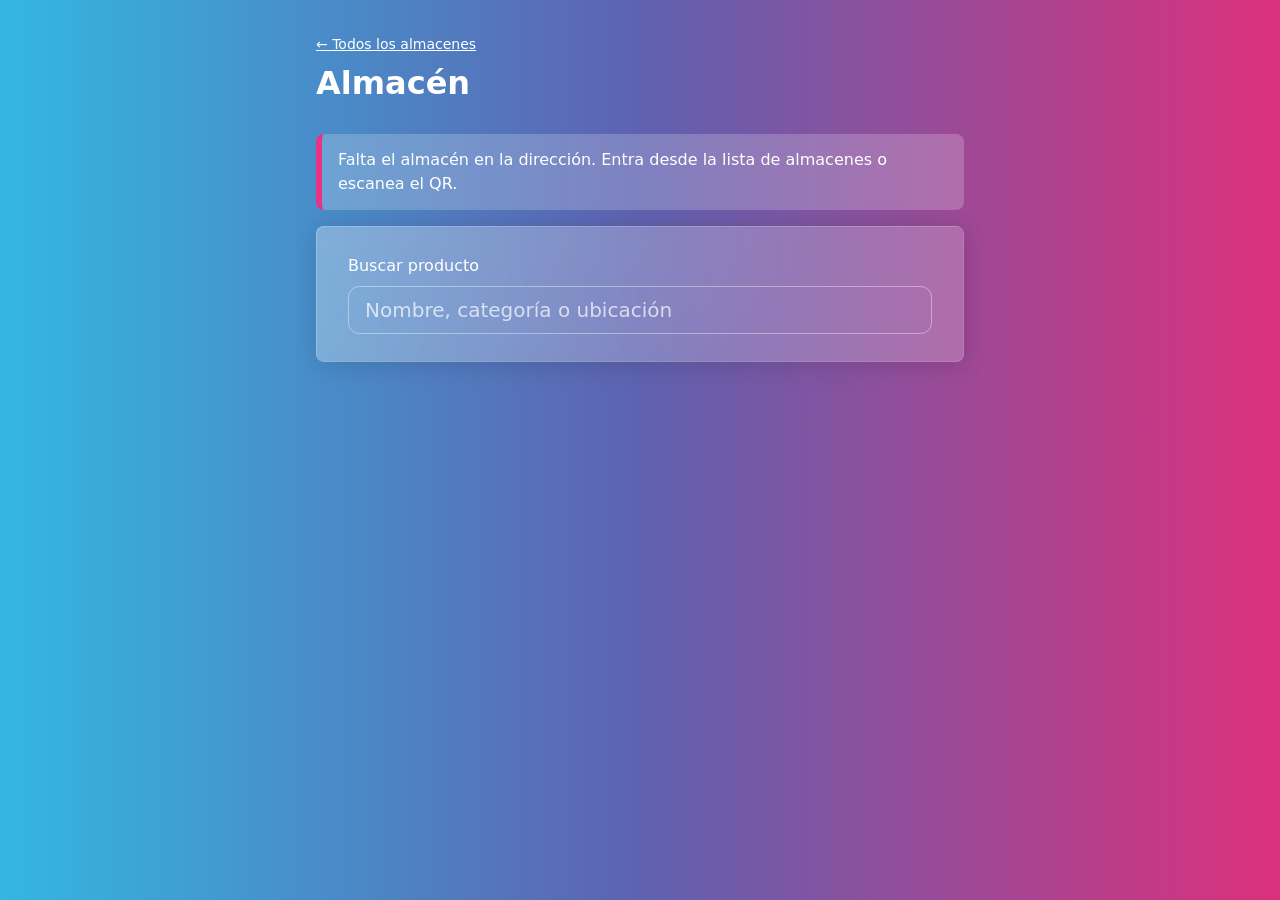
==== AppInventarioHospitalDeSimulacionClinicaCEU/src/main/resources/static/almacen.html @ e06f8204 "Controllers para la interfaz" ====
<!DOCTYPE html>
<html lang="es">
<head>
    <meta charset="UTF-8">
    <meta name="viewport" content="width=device-width, initial-scale=1, viewport-fit=cover">
    <title>Almacén · Inventario</title>
    <link rel="stylesheet" href="css/bootstrap.min.css?v=2">
    <link rel="stylesheet" href="css/estilos.css?v=2">
</head>
<body>
<main class="container py-3" style="max-width: 42rem;">
    <header class="mb-3">
        <a href="index.html" class="small">← Todos los almacenes</a>
        <h1 id="titulo" class="h2 fw-bold mt-1">Almacén</h1>
    </header>

    <div id="mensaje" class="mensaje mensaje-rosa" hidden></div>

    <div class="card controles-fijos mb-3">
        <div class="card-body">
            <label for="buscador" class="form-label">Buscar producto</label>
            <input id="buscador" type="search" class="form-control form-control-lg" placeholder="Nombre, categoría o ubicación" autocomplete="off">
        </div>
    </div>

    <div id="productos"></div>
</main>

<div id="aviso" class="aviso-flotante alert alert-dark position-fixed bottom-0 start-50 translate-middle-x mb-3 py-2 px-4" role="status" hidden></div>

<script src="js/api.js"></script>
<script>
    const params = new URLSearchParams(location.search);
    const almacenId = Number(params.get('id'));

    const elTitulo = document.getElementById('titulo');
    const elMensaje = document.getElementById('mensaje');
    const elBuscador = document.getElementById('buscador');
    const elLista = document.getElementById('productos');
    const elAviso = document.getElementById('aviso');

    let existencias = []; //lista completa de productos del almacen
    let temporizadorAviso; //ocultar el flotante tras 2 segs

    //rosa == false
    //morado == true
    function mostrarMensaje(texto, esError) {
        elMensaje.textContent = texto;
        elMensaje.className = 'mensaje ' + (esError ? 'mensaje-morado' : 'mensaje-rosa');
        elMensaje.hidden = !texto;
    }

    //muestra el aviso de 2 segs
    function avisar(texto) {
        elAviso.textContent = texto;
        elAviso.hidden = false;
        clearTimeout(temporizadorAviso); // evita que un anuncio anterior lo oculte si pisas dos veces seguidas
        temporizadorAviso = setTimeout(() => { elAviso.hidden = true; }, 2000);
    }

    async function cargarTitulo() {
        const almacenes = await getAlmacenes();
        const a = almacenes.find(x => x.id === almacenId);
        if (a) { elTitulo.textContent = a.nombre; document.title = a.nombre + ' · Inventario'; }
    }

    //crea elemento HTML en una línea (así un nombre de producto con símbolos raros no se interpreta como código)
    function crear(etiqueta, clases, texto) {
        const el = document.createElement(etiqueta);
        if (clases) el.className = clases;
        if (texto !== undefined) el.textContent = texto;
        return el;
    }

    //Función principal
        // Se llama cada vez que cambian los datos o el buscador
    function pintar() {
        //Filtra existencias según lo escrito
        const texto = elBuscador.value.trim().toLowerCase();
        const visibles = existencias.filter(e =>
            [e.producto, e.categoria, e.ubicacion].some(c => (c || '').toLowerCase().includes(texto)));

        //vacía la lista replaceChildren y la vuleve a construir
        elLista.replaceChildren();
        if (visibles.length === 0) {
            elLista.append(crear('p', 'text-center py-4',
                texto ? 'Ningún producto coincide con la búsqueda.' : 'Este almacén aún no tiene productos.')); //si no coincide
            return;
        }

        /*Para cada producto se crea:
        * 1. nombre
        * 2. bajo: bajo mínimo si cantidad < mínimo
        * 3. línea con categoría, ubicación y mínimo (.filter(Boolean) descarta los campos vacíos)
        * 4. barra de nivel: ancho= cantidad/(mínimox2) --> limitado por 100%
        * 5. fila de - num + --> si la cantidad es 0 - se desactiva ; los dos llaman a mover() con SALIDA o ENTRADA
        * */
        for (const e of visibles) {
            const bajo = e.cantidad < e.minimo;
            const tarjeta = crear('div', 'card mb-3');
            const cuerpo = crear('div', 'card-body');

            const titulo = crear('h2', 'h5 mb-1', e.producto);
            if (bajo) titulo.append(crear('span', 'badge text-bg-danger ms-2', 'Bajo mínimo'));

            const detalle = crear('p', 'small text-body-secondary mb-3',
                [e.categoria, e.ubicacion, 'Mínimo ' + e.minimo].filter(Boolean).join(', '));

            // Barra de nivel: la marca central equivale al mínimo; llena al doble del mínimo.
            const nivel = crear('div', 'nivel mb-3');
            nivel.setAttribute('aria-hidden', 'true');
            const progreso = crear('div', 'progress');
            progreso.style.height = '8px';
            const barra = crear('div', 'progress-bar ' + (bajo ? 'bg-danger' : 'bg-success'));
            barra.style.width = Math.min(100, (e.cantidad / Math.max(e.minimo * 2, 1)) * 100) + '%';
            progreso.append(barra);
            nivel.append(progreso);

            const fila = crear('div', 'd-flex align-items-center justify-content-between gap-3');

            const menos = crear('button', 'btn btn-outline-primary rounded-circle btn-cantidad', '−');
            menos.type = 'button';
            menos.setAttribute('aria-label', 'Restar una unidad de ' + e.producto);
            menos.disabled = e.cantidad <= 0;
            menos.addEventListener('click', () => mover(e, 'SALIDA'));

            const numero = crear('output', 'fs-1 fw-bold flex-fill text-center' + (bajo ? ' text-danger' : ''), e.cantidad);

            const mas = crear('button', 'btn btn-primary rounded-circle btn-cantidad', '+');
            mas.type = 'button';
            mas.setAttribute('aria-label', 'Sumar una unidad de ' + e.producto);
            mas.addEventListener('click', () => mover(e, 'ENTRADA'));

            fila.append(menos, numero, mas);
            cuerpo.append(titulo, detalle, nivel, fila);
            tarjeta.append(cuerpo);
            elLista.append(tarjeta);
        }
    }

    async function recargarExistencias() {
        existencias = await getExistencias(almacenId);
        pintar();
    }

    //lo que pasa al pisar -/+
    async function mover(existencia, tipo) {
        mostrarMensaje('', false);
        try {
            await postMovimiento({
                almacenId: almacenId,
                productoId: existencia.productoId,
                cantidad: 1,
                tipo: tipo,
                usuarioId: null, // TODO: acordar con Sarah si el movimiento puede guardarse sin usuario
            });
            await recargarExistencias();
            avisar(tipo === 'SALIDA' ? 'Salida registrada' : 'Entrada registrada');
        } catch (err) {
            mostrarMensaje('No se pudo registrar el movimiento. ' + err.message, true);
        }
    }

    //comprueba que hay ID
        //Si lo hay carga el título y existencias a la vez con Promise.all
    async function iniciar() {
        if (!almacenId) {
            mostrarMensaje('Falta el almacén en la dirección. Entra desde la lista de almacenes o escanea el QR.', false);
            return;
        }
        try {
            await Promise.all([cargarTitulo(), recargarExistencias()]);
        } catch (err) {
            mostrarMensaje('No se pudo cargar el almacén. ' + err.message, true);
        }
    }

    elBuscador.addEventListener('input', pintar); //conecta el buscador
    iniciar();
</script>
</body>
</html>
---- AppInventarioHospitalDeSimulacionClinicaCEU/src/main/resources/static/css/estilos.css ----
/* Solo lo que Bootstrap/Quartz no trae. El resto del aspecto viene de bootstrap.min.css */

/* Buscador y selector fijos arriba al hacer scroll */
.controles-fijos { position: sticky; top: 0.5rem; z-index: 10; }

/* Botones + y − redondos y grandes (fáciles de pulsar con prisa) */
.btn-cantidad { width: 64px; height: 64px; padding: 0; font-size: 2rem; line-height: 1; flex: none; }

/* Barra de nivel con una marca en el mínimo (centro de la barra) */
.nivel { position: relative; }
.nivel::after {
    content: "";
    position: absolute;
    left: 50%; top: -4px;
    width: 2px; height: 16px;
    background: currentColor;
    opacity: 0.6;
}

/* Aviso que aparece abajo al registrar un movimiento */
.aviso-flotante { z-index: 20; }

/* Quartz usa naranja para "danger". Lo cambiamos por el rosa del tema. */
:root, [data-bs-theme=light] {
    --bs-danger: #e83283;
    --bs-danger-rgb: 232, 50, 131;
    --bs-danger-text-emphasis: #5d1434;
    --bs-danger-bg-subtle: #fad6e6;
    --bs-danger-border-subtle: #f6adcd;
}

/* Mensajes propios: rosa (aviso) y morado (error). No dependen de las reglas de .alert del tema. */
.mensaje {
    margin-bottom: 1rem;
    padding: 0.85rem 1rem;
    border-radius: 0.5rem;
    border-left: 6px solid var(--color-mensaje);
    background: rgba(255, 255, 255, 0.2);
    color: #fff;
}
.mensaje[hidden] { display: none; }
.mensaje-rosa { --color-mensaje: #e83283; }
.mensaje-morado { --color-mensaje: #6f2dbd; }
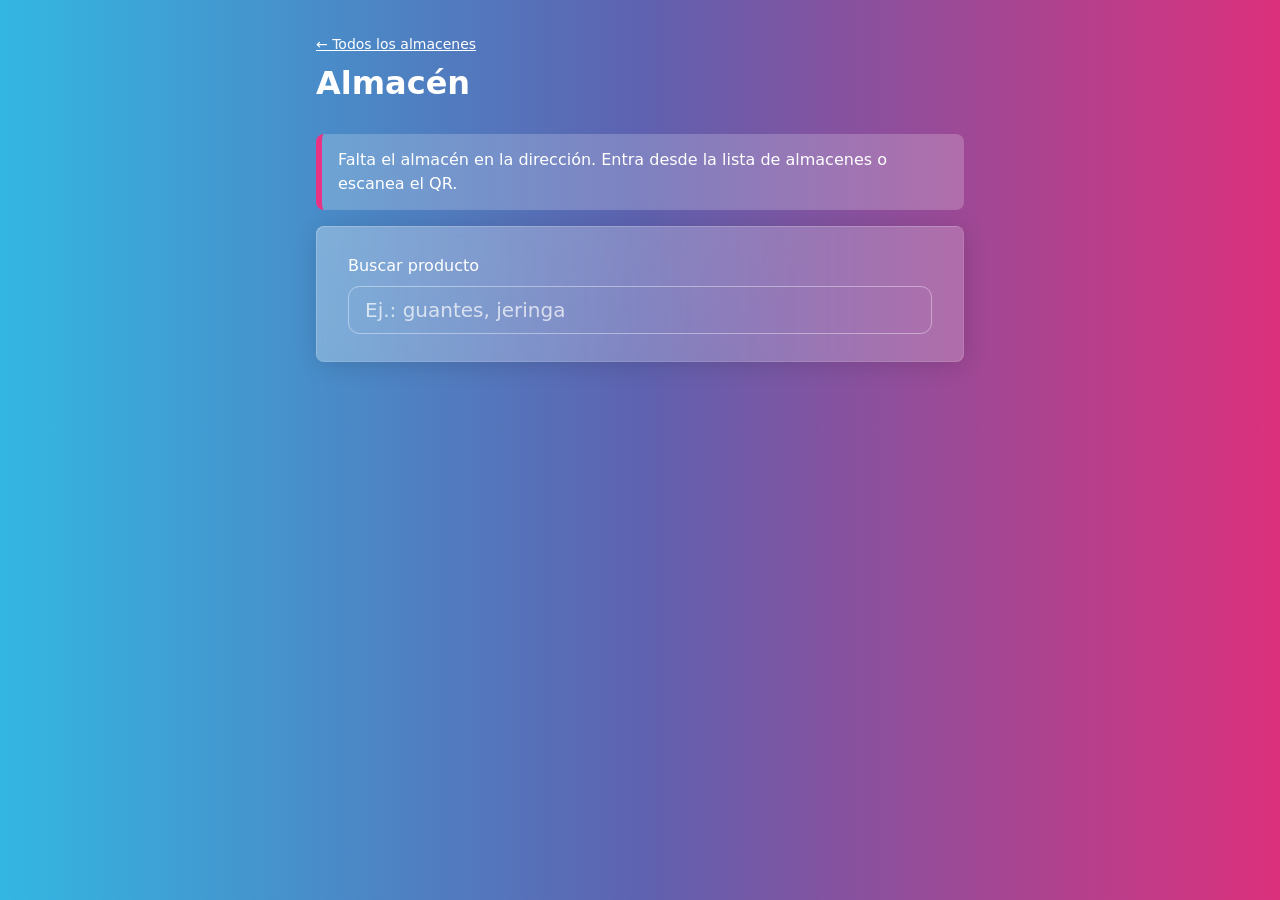
==== commit f42ab1c4: "Botón de return desde pantalla de impresión" ====
--- a/AppInventarioHospitalDeSimulacionClinicaCEU/src/main/resources/static/almacen.html
+++ b/AppInventarioHospitalDeSimulacionClinicaCEU/src/main/resources/static/almacen.html
@@ -14,18 +14,20 @@
         <h1 id="titulo" class="h2 fw-bold mt-1">Almacén</h1>
     </header>
 
+    <!-- Aquí se muestran los avisos y errores (oculto por defecto) -->
     <div id="mensaje" class="mensaje mensaje-rosa" hidden></div>
 
     <div class="card controles-fijos mb-3">
         <div class="card-body">
             <label for="buscador" class="form-label">Buscar producto</label>
-            <input id="buscador" type="search" class="form-control form-control-lg" placeholder="Nombre, categoría o ubicación" autocomplete="off">
+            <input id="buscador" type="search" class="form-control form-control-lg" placeholder="Ej.: guantes, jeringa" autocomplete="off">
         </div>
     </div>
 
     <div id="productos"></div>
 </main>
 
+<!-- Mensaje flotante de abajo (oculto por defecto) -->
 <div id="aviso" class="aviso-flotante alert alert-dark position-fixed bottom-0 start-50 translate-middle-x mb-3 py-2 px-4" role="status" hidden></div>
 
 <script src="js/api.js"></script>
@@ -61,7 +63,12 @@
     async function cargarTitulo() {
         const almacenes = await getAlmacenes();
         const a = almacenes.find(x => x.id === almacenId);
-        if (a) { elTitulo.textContent = a.nombre; document.title = a.nombre + ' · Inventario'; }
+        if (a) {
+            elTitulo.textContent = a.nombre;
+            document.title = a.nombre + ' · Inventario';
+            // Se recuerda para que la lista de almacenes ofrezca "Volver a ..."
+            try { localStorage.setItem('ultimoAlmacen', JSON.stringify({ id: a.id, nombre: a.nombre })); } catch (e) { /* sin persistencia */ }
+        }
     }
 
     //crea elemento HTML en una línea (así un nombre de producto con símbolos raros no se interpreta como código)
@@ -73,14 +80,14 @@
     }
 
     //Función principal
-        // Se llama cada vez que cambian los datos o el buscador
+    // Se llama cada vez que cambian los datos o el buscador
     function pintar() {
         //Filtra existencias según lo escrito
         const texto = elBuscador.value.trim().toLowerCase();
         const visibles = existencias.filter(e =>
             [e.producto, e.categoria, e.ubicacion].some(c => (c || '').toLowerCase().includes(texto)));
 
-        //vacía la lista replaceChildren y la vuleve a construir
+        //vacía la lista replaceChildren y la vuelve a construir
         elLista.replaceChildren();
         if (visibles.length === 0) {
             elLista.append(crear('p', 'text-center py-4',
@@ -90,13 +97,15 @@
 
         /*Para cada producto se crea:
         * 1. nombre
-        * 2. bajo: bajo mínimo si cantidad < mínimo
+        * 2. bajo: viene calculado del servidor (e.bajoMinimo = cantidad < stockMinimo)
         * 3. línea con categoría, ubicación y mínimo (.filter(Boolean) descarta los campos vacíos)
         * 4. barra de nivel: ancho= cantidad/(mínimox2) --> limitado por 100%
+        *    solo si hay mínimo definido (stockMinimo > 0); si es 0 no tiene sentido
         * 5. fila de - num + --> si la cantidad es 0 - se desactiva ; los dos llaman a mover() con SALIDA o ENTRADA
         * */
         for (const e of visibles) {
-            const bajo = e.cantidad < e.minimo;
+            const bajo = e.bajoMinimo;
+            const hayMinimo = e.stockMinimo > 0;
             const tarjeta = crear('div', 'card mb-3');
             const cuerpo = crear('div', 'card-body');
 
@@ -104,7 +113,7 @@
             if (bajo) titulo.append(crear('span', 'badge text-bg-danger ms-2', 'Bajo mínimo'));
 
             const detalle = crear('p', 'small text-body-secondary mb-3',
-                [e.categoria, e.ubicacion, 'Mínimo ' + e.minimo].filter(Boolean).join(', '));
+                [e.categoria, e.ubicacion, hayMinimo ? 'Mínimo ' + e.stockMinimo : null].filter(Boolean).join(', '));
 
             // Barra de nivel: la marca central equivale al mínimo; llena al doble del mínimo.
             const nivel = crear('div', 'nivel mb-3');
@@ -112,7 +121,7 @@
             const progreso = crear('div', 'progress');
             progreso.style.height = '8px';
             const barra = crear('div', 'progress-bar ' + (bajo ? 'bg-danger' : 'bg-success'));
-            barra.style.width = Math.min(100, (e.cantidad / Math.max(e.minimo * 2, 1)) * 100) + '%';
+            barra.style.width = Math.min(100, (e.cantidad / Math.max(e.stockMinimo * 2, 1)) * 100) + '%';
             progreso.append(barra);
             nivel.append(progreso);
 
@@ -132,14 +141,18 @@
             mas.addEventListener('click', () => mover(e, 'ENTRADA'));
 
             fila.append(menos, numero, mas);
-            cuerpo.append(titulo, detalle, nivel, fila);
+            cuerpo.append(titulo, detalle);
+            if (hayMinimo) cuerpo.append(nivel); // sin mínimo definido, la barra no se muestra
+            cuerpo.append(fila);
             tarjeta.append(cuerpo);
             elLista.append(tarjeta);
         }
     }
 
     async function recargarExistencias() {
-        existencias = await getExistencias(almacenId);
+        const lista = await getExistencias(almacenId);
+        // orden alfabético por nombre (el servidor no garantiza ningún orden)
+        existencias = [...lista].sort((a, b) => a.producto.localeCompare(b.producto, 'es'));
         pintar();
     }
 
@@ -147,12 +160,12 @@
     async function mover(existencia, tipo) {
         mostrarMensaje('', false);
         try {
+            // El usuario lo añade api.js (USUARIO_POR_DEFECTO), porque ya no hay selector
             await postMovimiento({
                 almacenId: almacenId,
                 productoId: existencia.productoId,
                 cantidad: 1,
                 tipo: tipo,
-                usuarioId: null, // TODO: acordar con Sarah si el movimiento puede guardarse sin usuario
             });
             await recargarExistencias();
             avisar(tipo === 'SALIDA' ? 'Salida registrada' : 'Entrada registrada');
@@ -162,7 +175,7 @@
     }
 
     //comprueba que hay ID
-        //Si lo hay carga el título y existencias a la vez con Promise.all
+    //Si lo hay carga el título y existencias a la vez con Promise.all
     async function iniciar() {
         if (!almacenId) {
             mostrarMensaje('Falta el almacén en la dirección. Entra desde la lista de almacenes o escanea el QR.', false);
@@ -179,4 +192,4 @@
     iniciar();
 </script>
 </body>
-</html>
+</html>
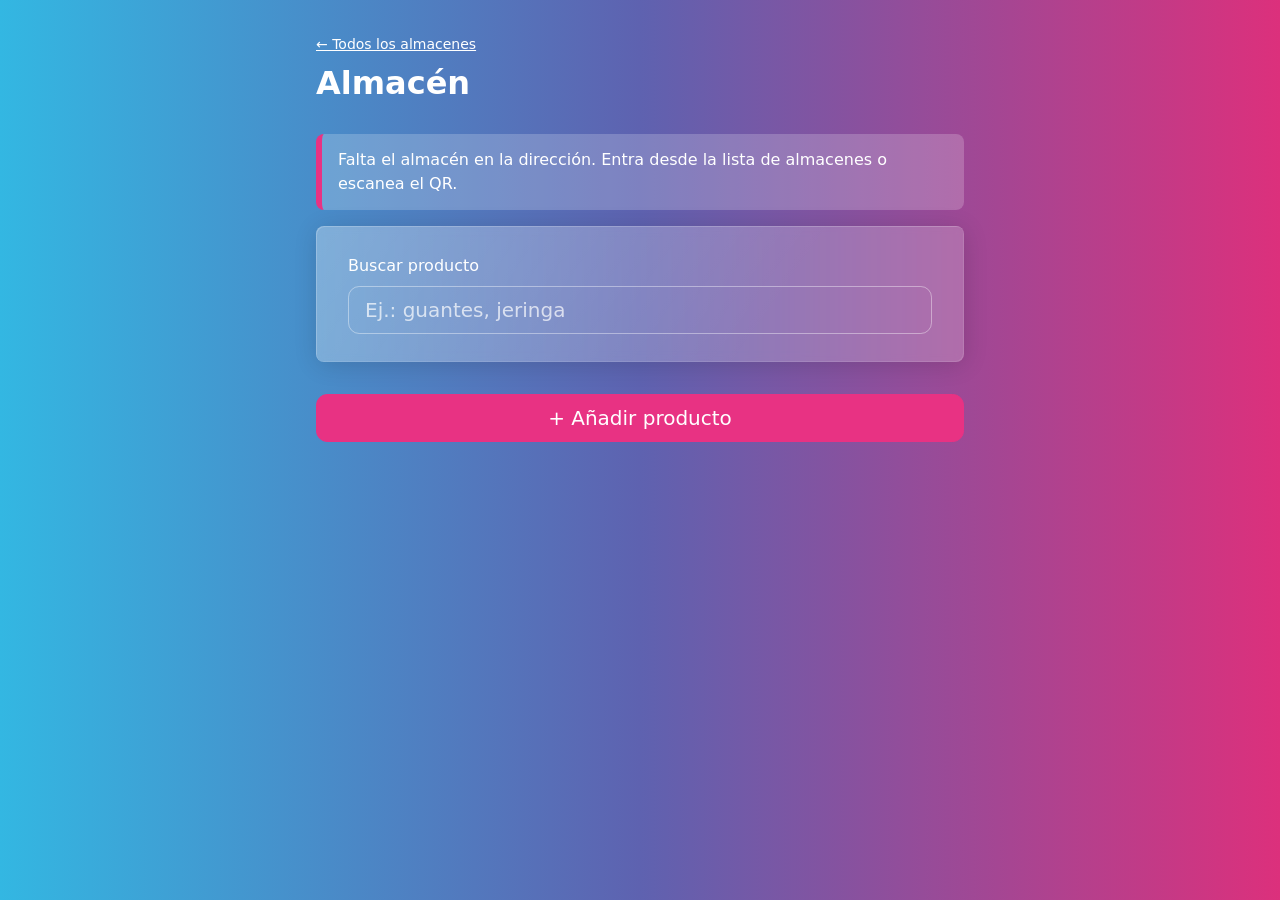
==== commit 03975b03: "Prueba QR y nuevo artículo" ====
--- a/AppInventarioHospitalDeSimulacionClinicaCEU/src/main/resources/static/almacen.html
+++ b/AppInventarioHospitalDeSimulacionClinicaCEU/src/main/resources/static/almacen.html
@@ -10,7 +10,9 @@
 <body>
 <main class="container py-3" style="max-width: 42rem;">
     <header class="mb-3">
-        <a href="index.html" class="small">← Todos los almacenes</a>
+        <!-- Si falta el fichero img/logo-ceu.png, la pastilla se oculta sola -->
+        <div class="logo-ceu mb-2"><img src="img/logo-ceu.png" alt="CEU" onerror="this.parentElement.hidden = true"></div>
+        <div><a href="index.html" class="small">← Todos los almacenes</a></div>
         <h1 id="titulo" class="h2 fw-bold mt-1">Almacén</h1>
     </header>
 
@@ -24,11 +26,44 @@
         </div>
     </div>
 
+    <!-- Añadir un producto entero a este almacén -->
+    <button id="btn-anadir" type="button" class="btn btn-primary btn-lg w-100 mb-3">+ Añadir producto</button>
+
+    <form id="form-producto" class="card mb-3" hidden novalidate>
+        <div class="card-body">
+            <h2 class="h5 mb-3">Nuevo producto en este almacén</h2>
+
+            <label for="nuevo-nombre" class="form-label">Nombre</label>
+            <input id="nuevo-nombre" type="text" class="form-control mb-3" maxlength="150" autocomplete="off" required>
+
+            <label for="nuevo-categoria" class="form-label">Categoría</label>
+            <select id="nuevo-categoria" class="form-select mb-3">
+                <option value="">Sin categoría</option>
+            </select>
+
+            <div class="row">
+                <div class="col-6">
+                    <label for="nuevo-cantidad" class="form-label">Unidades</label>
+                    <input id="nuevo-cantidad" type="number" class="form-control mb-3" min="0" step="1" value="0" inputmode="numeric">
+                </div>
+                <div class="col-6">
+                    <label for="nuevo-minimo" class="form-label">Stock mínimo</label>
+                    <input id="nuevo-minimo" type="number" class="form-control mb-3" min="0" step="1" value="0" inputmode="numeric">
+                </div>
+            </div>
+
+            <div class="d-flex gap-2">
+                <button id="btn-guardar" type="submit" class="btn btn-primary flex-fill">Guardar</button>
+                <button id="btn-cancelar" type="button" class="btn btn-outline-primary flex-fill">Cancelar</button>
+            </div>
+        </div>
+    </form>
+
     <div id="productos"></div>
 </main>
 
-<!-- Mensaje flotante de abajo (oculto por defecto) -->
-<div id="aviso" class="aviso-flotante alert alert-dark position-fixed bottom-0 start-50 translate-middle-x mb-3 py-2 px-4" role="status" hidden></div>
+<!-- Mensaje flotante de ARRIBA (oculto por defecto) -->
+<div id="aviso" class="aviso-flotante alert alert-dark position-fixed top-0 start-50 translate-middle-x mt-3 py-2 px-4" role="status" hidden></div>
 
 <script src="js/api.js"></script>
 <script>
@@ -40,9 +75,17 @@
     const elBuscador = document.getElementById('buscador');
     const elLista = document.getElementById('productos');
     const elAviso = document.getElementById('aviso');
+    const elBtnAnadir = document.getElementById('btn-anadir');
+    const elForm = document.getElementById('form-producto');
+    const elBtnGuardar = document.getElementById('btn-guardar');
+    const elNombreNuevo = document.getElementById('nuevo-nombre');
+    const elCategoriaNueva = document.getElementById('nuevo-categoria');
+    const elCantidadNueva = document.getElementById('nuevo-cantidad');
+    const elMinimoNuevo = document.getElementById('nuevo-minimo');
 
     let existencias = []; //lista completa de productos del almacen
     let temporizadorAviso; //ocultar el flotante tras 2 segs
+    let nombreAlmacen = 'este almacén'; //para el texto de confirmación al quitar un producto
 
     //rosa == false
     //morado == true
@@ -50,6 +93,7 @@
         elMensaje.textContent = texto;
         elMensaje.className = 'mensaje ' + (esError ? 'mensaje-morado' : 'mensaje-rosa');
         elMensaje.hidden = !texto;
+        if (texto) elMensaje.scrollIntoView({ behavior: 'smooth', block: 'nearest' });
     }
 
     //muestra el aviso de 2 segs
@@ -66,9 +110,22 @@
         if (a) {
             elTitulo.textContent = a.nombre;
             document.title = a.nombre + ' · Inventario';
-            // Se recuerda para que la lista de almacenes ofrezca "Volver a ..."
-            try { localStorage.setItem('ultimoAlmacen', JSON.stringify({ id: a.id, nombre: a.nombre })); } catch (e) { /* sin persistencia */ }
-        }
+            nombreAlmacen = a.nombre;
+        }
+    }
+
+    // Rellena el desplegable de categorías del formulario "Añadir producto".
+    // Si falla, el formulario sigue funcionando con "Sin categoría".
+    async function cargarCategorias() {
+        try {
+            const categorias = await getCategorias();
+            for (const c of categorias) {
+                const op = document.createElement('option');
+                op.value = c.id;
+                op.textContent = c.nombre;
+                elCategoriaNueva.append(op);
+            }
+        } catch (e) { /* sin categorías */ }
     }
 
     //crea elemento HTML en una línea (así un nombre de producto con símbolos raros no se interpreta como código)
@@ -141,9 +198,18 @@
             mas.addEventListener('click', () => mover(e, 'ENTRADA'));
 
             fila.append(menos, numero, mas);
+
+            // Quitar el producto entero de este almacén
+            const quitar = crear('button', 'btn btn-outline-primary btn-quitar', 'Quitar producto');
+            quitar.type = 'button';
+            quitar.setAttribute('aria-label', 'Quitar ' + e.producto + ' de este almacén');
+            quitar.addEventListener('click', () => quitarProducto(e));
+            const pie = crear('div', 'd-flex justify-content-end mt-3');
+            pie.append(quitar);
+
             cuerpo.append(titulo, detalle);
             if (hayMinimo) cuerpo.append(nivel); // sin mínimo definido, la barra no se muestra
-            cuerpo.append(fila);
+            cuerpo.append(fila, pie);
             tarjeta.append(cuerpo);
             elLista.append(tarjeta);
         }
@@ -174,6 +240,68 @@
         }
     }
 
+    //Quita el producto entero de este almacén (pide confirmación porque se pierden sus unidades)
+    async function quitarProducto(existencia) {
+        const ok = confirm('¿Quitar «' + existencia.producto + '» de ' + nombreAlmacen + '?\n' +
+            'Se borran sus ' + existencia.cantidad + ' unidades registradas en este almacén.');
+        if (!ok) return;
+        mostrarMensaje('', false);
+        try {
+            await deleteProducto(almacenId, existencia.productoId);
+            await recargarExistencias();
+            avisar('Producto quitado');
+        } catch (err) {
+            mostrarMensaje('No se pudo quitar el producto. ' + err.message, true);
+        }
+    }
+
+    //Formulario "Añadir producto"
+    function numeroNoNegativo(el) {
+        const n = parseInt(el.value, 10);
+        return Number.isFinite(n) && n > 0 ? n : 0;
+    }
+
+    elBtnAnadir.addEventListener('click', () => {
+        elForm.hidden = !elForm.hidden;
+        if (!elForm.hidden) {
+            elForm.scrollIntoView({ behavior: 'smooth', block: 'nearest' });
+            elNombreNuevo.focus();
+        }
+    });
+
+    document.getElementById('btn-cancelar').addEventListener('click', () => {
+        elForm.reset();
+        elForm.hidden = true;
+    });
+
+    elForm.addEventListener('submit', async (ev) => {
+        ev.preventDefault();
+        mostrarMensaje('', false);
+        const nombre = elNombreNuevo.value.trim();
+        if (!nombre) {
+            mostrarMensaje('Escribe el nombre del producto.', true);
+            elNombreNuevo.focus();
+            return;
+        }
+        elBtnGuardar.disabled = true;   // evita guardarlo dos veces si se pulsa rápido
+        try {
+            await postProducto(almacenId, {
+                nombre: nombre,
+                categoriaId: elCategoriaNueva.value ? Number(elCategoriaNueva.value) : null,
+                cantidad: numeroNoNegativo(elCantidadNueva),
+                stockMinimo: numeroNoNegativo(elMinimoNuevo),
+            });
+            elForm.reset();
+            elForm.hidden = true;
+            await recargarExistencias();
+            avisar('Producto añadido');
+        } catch (err) {
+            mostrarMensaje('No se pudo añadir el producto. ' + err.message, true);
+        } finally {
+            elBtnGuardar.disabled = false;
+        }
+    });
+
     //comprueba que hay ID
     //Si lo hay carga el título y existencias a la vez con Promise.all
     async function iniciar() {
@@ -182,7 +310,7 @@
             return;
         }
         try {
-            await Promise.all([cargarTitulo(), recargarExistencias()]);
+            await Promise.all([cargarTitulo(), recargarExistencias(), cargarCategorias()]);
         } catch (err) {
             mostrarMensaje('No se pudo cargar el almacén. ' + err.message, true);
         }
--- a/AppInventarioHospitalDeSimulacionClinicaCEU/src/main/resources/static/css/estilos.css
+++ b/AppInventarioHospitalDeSimulacionClinicaCEU/src/main/resources/static/css/estilos.css
@@ -17,8 +17,20 @@
     opacity: 0.6;
 }
 
-/* Aviso que aparece abajo al registrar un movimiento */
+/* Aviso que aparece ARRIBA al registrar un movimiento */
 .aviso-flotante { z-index: 20; }
+
+/* Logotipo CEU sobre una pastilla blanca (el logo es azul y el fondo es morado) */
+.logo-ceu {
+    display: inline-flex;
+    align-items: center;
+    background: #fff;
+    border-radius: 50rem;
+    padding: 0.2rem 1rem;
+    box-shadow: 1px 3px 24px -1px rgba(0, 0, 0, 0.15);
+}
+.logo-ceu img { height: 2.4rem; width: auto; display: block; }
+.logo-ceu[hidden] { display: none; }
 
 /* Quartz usa naranja para "danger". Lo cambiamos por el rosa del tema. */
 :root, [data-bs-theme=light] {
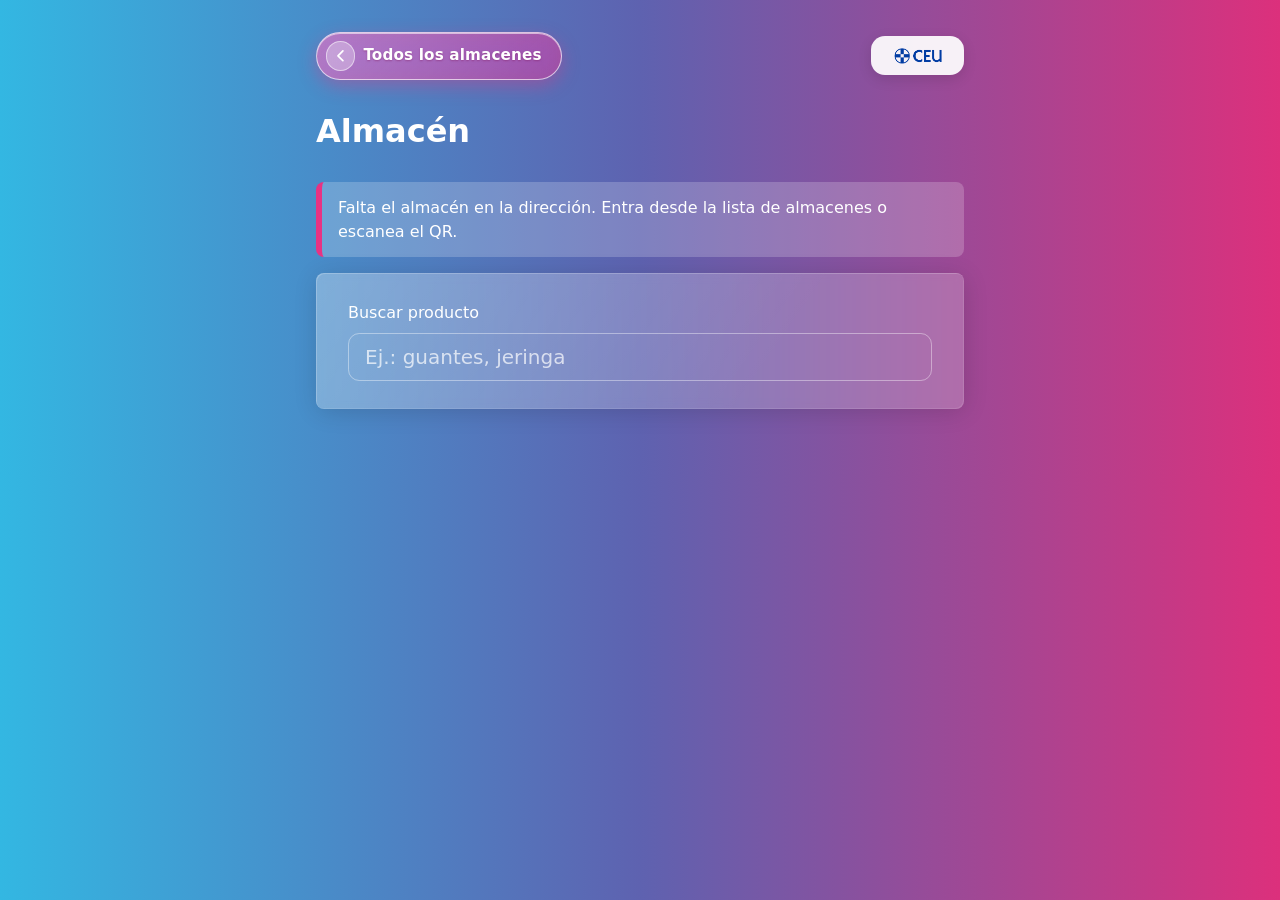
==== commit 8a1130d6: "Cambios interfaz" ====
--- a/AppInventarioHospitalDeSimulacionClinicaCEU/src/main/resources/static/almacen.html
+++ b/AppInventarioHospitalDeSimulacionClinicaCEU/src/main/resources/static/almacen.html
@@ -10,9 +10,10 @@
 <body>
 <main class="container py-3" style="max-width: 42rem;">
     <header class="mb-3">
-        <!-- Si falta el fichero img/logo-ceu.png, la pastilla se oculta sola -->
-        <div class="logo-ceu mb-2"><img src="img/logo-ceu.png" alt="CEU" onerror="this.parentElement.hidden = true"></div>
-        <div><a href="index.html" class="small">← Todos los almacenes</a></div>
+        <div class="d-flex justify-content-between align-items-center mb-3">
+            <a href="index.html" class="burbuja"><svg viewBox="0 0 24 24" fill="none" stroke="currentColor" stroke-width="2.5" stroke-linecap="round" stroke-linejoin="round" aria-hidden="true"><path d="M15 5l-7 7 7 7"/></svg> Todos los almacenes</a>
+            <span class="logo-ceu logo-ceu-peq"><img src="img/logo-ceu.png" alt="CEU San Pablo" onerror="this.parentElement.remove()"></span>
+        </div>
         <h1 id="titulo" class="h2 fw-bold mt-1">Almacén</h1>
     </header>
 
@@ -26,66 +27,26 @@
         </div>
     </div>
 
-    <!-- Añadir un producto entero a este almacén -->
-    <button id="btn-anadir" type="button" class="btn btn-primary btn-lg w-100 mb-3">+ Añadir producto</button>
-
-    <form id="form-producto" class="card mb-3" hidden novalidate>
-        <div class="card-body">
-            <h2 class="h5 mb-3">Nuevo producto en este almacén</h2>
-
-            <label for="nuevo-nombre" class="form-label">Nombre</label>
-            <input id="nuevo-nombre" type="text" class="form-control mb-3" maxlength="150" autocomplete="off" required>
-
-            <label for="nuevo-categoria" class="form-label">Categoría</label>
-            <select id="nuevo-categoria" class="form-select mb-3">
-                <option value="">Sin categoría</option>
-            </select>
-
-            <div class="row">
-                <div class="col-6">
-                    <label for="nuevo-cantidad" class="form-label">Unidades</label>
-                    <input id="nuevo-cantidad" type="number" class="form-control mb-3" min="0" step="1" value="0" inputmode="numeric">
-                </div>
-                <div class="col-6">
-                    <label for="nuevo-minimo" class="form-label">Stock mínimo</label>
-                    <input id="nuevo-minimo" type="number" class="form-control mb-3" min="0" step="1" value="0" inputmode="numeric">
-                </div>
-            </div>
-
-            <div class="d-flex gap-2">
-                <button id="btn-guardar" type="submit" class="btn btn-primary flex-fill">Guardar</button>
-                <button id="btn-cancelar" type="button" class="btn btn-outline-primary flex-fill">Cancelar</button>
-            </div>
-        </div>
-    </form>
-
     <div id="productos"></div>
 </main>
 
-<!-- Mensaje flotante de ARRIBA (oculto por defecto) -->
-<div id="aviso" class="aviso-flotante alert alert-dark position-fixed top-0 start-50 translate-middle-x mt-3 py-2 px-4" role="status" hidden></div>
+<!-- Mensaje flotante de arriba (oculto por defecto) -->
+<div id="aviso" class="aviso-flotante" role="status" hidden></div>
 
 <script src="js/api.js"></script>
 <script>
     const params = new URLSearchParams(location.search);
-    const almacenId = Number(params.get('id'));
+    const codigo = params.get('c');                 // código fijo del QR (columna codigo_qr), si viene
+    let almacenId = Number(params.get('id'));       // si no, el número del almacén
 
     const elTitulo = document.getElementById('titulo');
     const elMensaje = document.getElementById('mensaje');
     const elBuscador = document.getElementById('buscador');
     const elLista = document.getElementById('productos');
     const elAviso = document.getElementById('aviso');
-    const elBtnAnadir = document.getElementById('btn-anadir');
-    const elForm = document.getElementById('form-producto');
-    const elBtnGuardar = document.getElementById('btn-guardar');
-    const elNombreNuevo = document.getElementById('nuevo-nombre');
-    const elCategoriaNueva = document.getElementById('nuevo-categoria');
-    const elCantidadNueva = document.getElementById('nuevo-cantidad');
-    const elMinimoNuevo = document.getElementById('nuevo-minimo');
 
     let existencias = []; //lista completa de productos del almacen
     let temporizadorAviso; //ocultar el flotante tras 2 segs
-    let nombreAlmacen = 'este almacén'; //para el texto de confirmación al quitar un producto
 
     //rosa == false
     //morado == true
@@ -93,7 +54,6 @@
         elMensaje.textContent = texto;
         elMensaje.className = 'mensaje ' + (esError ? 'mensaje-morado' : 'mensaje-rosa');
         elMensaje.hidden = !texto;
-        if (texto) elMensaje.scrollIntoView({ behavior: 'smooth', block: 'nearest' });
     }
 
     //muestra el aviso de 2 segs
@@ -110,22 +70,7 @@
         if (a) {
             elTitulo.textContent = a.nombre;
             document.title = a.nombre + ' · Inventario';
-            nombreAlmacen = a.nombre;
-        }
-    }
-
-    // Rellena el desplegable de categorías del formulario "Añadir producto".
-    // Si falla, el formulario sigue funcionando con "Sin categoría".
-    async function cargarCategorias() {
-        try {
-            const categorias = await getCategorias();
-            for (const c of categorias) {
-                const op = document.createElement('option');
-                op.value = c.id;
-                op.textContent = c.nombre;
-                elCategoriaNueva.append(op);
-            }
-        } catch (e) { /* sin categorías */ }
+        }
     }
 
     //crea elemento HTML en una línea (así un nombre de producto con símbolos raros no se interpreta como código)
@@ -198,18 +143,9 @@
             mas.addEventListener('click', () => mover(e, 'ENTRADA'));
 
             fila.append(menos, numero, mas);
-
-            // Quitar el producto entero de este almacén
-            const quitar = crear('button', 'btn btn-outline-primary btn-quitar', 'Quitar producto');
-            quitar.type = 'button';
-            quitar.setAttribute('aria-label', 'Quitar ' + e.producto + ' de este almacén');
-            quitar.addEventListener('click', () => quitarProducto(e));
-            const pie = crear('div', 'd-flex justify-content-end mt-3');
-            pie.append(quitar);
-
             cuerpo.append(titulo, detalle);
             if (hayMinimo) cuerpo.append(nivel); // sin mínimo definido, la barra no se muestra
-            cuerpo.append(fila, pie);
+            cuerpo.append(fila);
             tarjeta.append(cuerpo);
             elLista.append(tarjeta);
         }
@@ -240,77 +176,24 @@
         }
     }
 
-    //Quita el producto entero de este almacén (pide confirmación porque se pierden sus unidades)
-    async function quitarProducto(existencia) {
-        const ok = confirm('¿Quitar «' + existencia.producto + '» de ' + nombreAlmacen + '?\n' +
-            'Se borran sus ' + existencia.cantidad + ' unidades registradas en este almacén.');
-        if (!ok) return;
-        mostrarMensaje('', false);
-        try {
-            await deleteProducto(almacenId, existencia.productoId);
-            await recargarExistencias();
-            avisar('Producto quitado');
-        } catch (err) {
-            mostrarMensaje('No se pudo quitar el producto. ' + err.message, true);
-        }
-    }
-
-    //Formulario "Añadir producto"
-    function numeroNoNegativo(el) {
-        const n = parseInt(el.value, 10);
-        return Number.isFinite(n) && n > 0 ? n : 0;
-    }
-
-    elBtnAnadir.addEventListener('click', () => {
-        elForm.hidden = !elForm.hidden;
-        if (!elForm.hidden) {
-            elForm.scrollIntoView({ behavior: 'smooth', block: 'nearest' });
-            elNombreNuevo.focus();
-        }
-    });
-
-    document.getElementById('btn-cancelar').addEventListener('click', () => {
-        elForm.reset();
-        elForm.hidden = true;
-    });
-
-    elForm.addEventListener('submit', async (ev) => {
-        ev.preventDefault();
-        mostrarMensaje('', false);
-        const nombre = elNombreNuevo.value.trim();
-        if (!nombre) {
-            mostrarMensaje('Escribe el nombre del producto.', true);
-            elNombreNuevo.focus();
-            return;
-        }
-        elBtnGuardar.disabled = true;   // evita guardarlo dos veces si se pulsa rápido
-        try {
-            await postProducto(almacenId, {
-                nombre: nombre,
-                categoriaId: elCategoriaNueva.value ? Number(elCategoriaNueva.value) : null,
-                cantidad: numeroNoNegativo(elCantidadNueva),
-                stockMinimo: numeroNoNegativo(elMinimoNuevo),
-            });
-            elForm.reset();
-            elForm.hidden = true;
-            await recargarExistencias();
-            avisar('Producto añadido');
-        } catch (err) {
-            mostrarMensaje('No se pudo añadir el producto. ' + err.message, true);
-        } finally {
-            elBtnGuardar.disabled = false;
-        }
-    });
-
     //comprueba que hay ID
     //Si lo hay carga el título y existencias a la vez con Promise.all
     async function iniciar() {
-        if (!almacenId) {
-            mostrarMensaje('Falta el almacén en la dirección. Entra desde la lista de almacenes o escanea el QR.', false);
-            return;
-        }
         try {
-            await Promise.all([cargarTitulo(), recargarExistencias(), cargarCategorias()]);
+            // Si el QR trae un código, se busca a qué almacén corresponde
+            if (codigo) {
+                const a = (await getAlmacenes()).find(x => x.codigoQr === codigo);
+                if (!a) {
+                    mostrarMensaje('Este código QR no corresponde a ningún almacén.', true);
+                    return;
+                }
+                almacenId = a.id;
+            }
+            if (!almacenId) {
+                mostrarMensaje('Falta el almacén en la dirección. Entra desde la lista de almacenes o escanea el QR.', false);
+                return;
+            }
+            await Promise.all([cargarTitulo(), recargarExistencias()]);
         } catch (err) {
             mostrarMensaje('No se pudo cargar el almacén. ' + err.message, true);
         }
--- a/AppInventarioHospitalDeSimulacionClinicaCEU/src/main/resources/static/css/estilos.css
+++ b/AppInventarioHospitalDeSimulacionClinicaCEU/src/main/resources/static/css/estilos.css
@@ -17,20 +17,24 @@
     opacity: 0.6;
 }
 
-/* Aviso que aparece ARRIBA al registrar un movimiento */
-.aviso-flotante { z-index: 20; }
-
-/* Logotipo CEU sobre una pastilla blanca (el logo es azul y el fondo es morado) */
-.logo-ceu {
-    display: inline-flex;
-    align-items: center;
-    background: #fff;
-    border-radius: 50rem;
-    padding: 0.2rem 1rem;
-    box-shadow: 1px 3px 24px -1px rgba(0, 0, 0, 0.15);
+/* Aviso que aparece ARRIBA al registrar un movimiento (píldora rosa de una sola línea) */
+.aviso-flotante {
+    position: fixed;
+    z-index: 30;
+    top: calc(env(safe-area-inset-top, 0px) + 0.75rem);
+    left: 50%;
+    transform: translateX(-50%);
+    width: max-content;
+    max-width: calc(100% - 2rem);
+    padding: 0.6rem 1.4rem;
+    border-radius: 999px;
+    background: rgba(200, 30, 110, 0.94);
+    border: 1px solid rgba(255, 255, 255, 0.5);
+    box-shadow: 0 8px 24px rgba(0, 0, 0, 0.28);
+    color: #fff;
+    font-weight: 500;
+    text-align: center;
 }
-.logo-ceu img { height: 2.4rem; width: auto; display: block; }
-.logo-ceu[hidden] { display: none; }
 
 /* Quartz usa naranja para "danger". Lo cambiamos por el rosa del tema. */
 :root, [data-bs-theme=light] {
@@ -52,4 +56,57 @@
 }
 .mensaje[hidden] { display: none; }
 .mensaje-rosa { --color-mensaje: #e83283; }
-.mensaje-morado { --color-mensaje: #6f2dbd; }+.mensaje-morado { --color-mensaje: #6f2dbd; }
+
+/* ---------- Botones de volver: burbuja rosa traslúcida ---------- */
+.burbuja {
+    display: inline-flex;
+    align-items: center;
+    gap: 0.5rem;
+    min-height: 46px;
+    padding: 0.5rem 1.2rem 0.5rem 0.55rem;
+    border-radius: 999px;
+    background: linear-gradient(135deg, rgba(255, 110, 185, 0.62), rgba(232, 50, 131, 0.5));
+    border: 1px solid rgba(255, 255, 255, 0.65);
+    box-shadow: 0 6px 18px rgba(232, 50, 131, 0.38), inset 0 1px 0 rgba(255, 255, 255, 0.55);
+    -webkit-backdrop-filter: blur(10px) saturate(1.4);
+    backdrop-filter: blur(10px) saturate(1.4);
+    color: #fff;
+    font-weight: 600;
+    font-size: 0.95rem;
+    letter-spacing: 0.01em;
+    text-decoration: none;
+    text-shadow: 0 1px 2px rgba(120, 10, 70, 0.35);
+    transition: transform 0.15s ease, box-shadow 0.15s ease, background 0.15s ease;
+}
+/* círculo blanco brillante con la flecha dentro */
+.burbuja svg {
+    flex: none;
+    box-sizing: content-box;
+    width: 1.05rem;
+    height: 1.05rem;
+    padding: 0.4rem;
+    border-radius: 50%;
+    background: rgba(255, 255, 255, 0.3);
+    box-shadow: inset 0 0 0 1px rgba(255, 255, 255, 0.5);
+}
+.burbuja:hover, .burbuja:focus-visible {
+    color: #fff;
+    background: linear-gradient(135deg, rgba(255, 120, 192, 0.78), rgba(232, 50, 131, 0.66));
+    box-shadow: 0 8px 22px rgba(232, 50, 131, 0.5), inset 0 1px 0 rgba(255, 255, 255, 0.6);
+    transform: translateY(-1px);
+}
+.burbuja:active { transform: scale(0.97); }
+@media (prefers-reduced-motion: reduce) { .burbuja { transition: none; } }
+
+/* ---------- Logotipo (en una "píldora" blanca para que se vea con cualquier color de logo) ---------- */
+.logo-ceu {
+    display: inline-flex;
+    align-items: center;
+    padding: 0.35rem 0.9rem;
+    border-radius: 14px;
+    background: rgba(255, 255, 255, 0.92);
+    box-shadow: 0 4px 14px rgba(0, 0, 0, 0.12);
+}
+.logo-ceu img { height: 38px; width: auto; display: block; }
+.logo-ceu-peq img { height: 28px; }
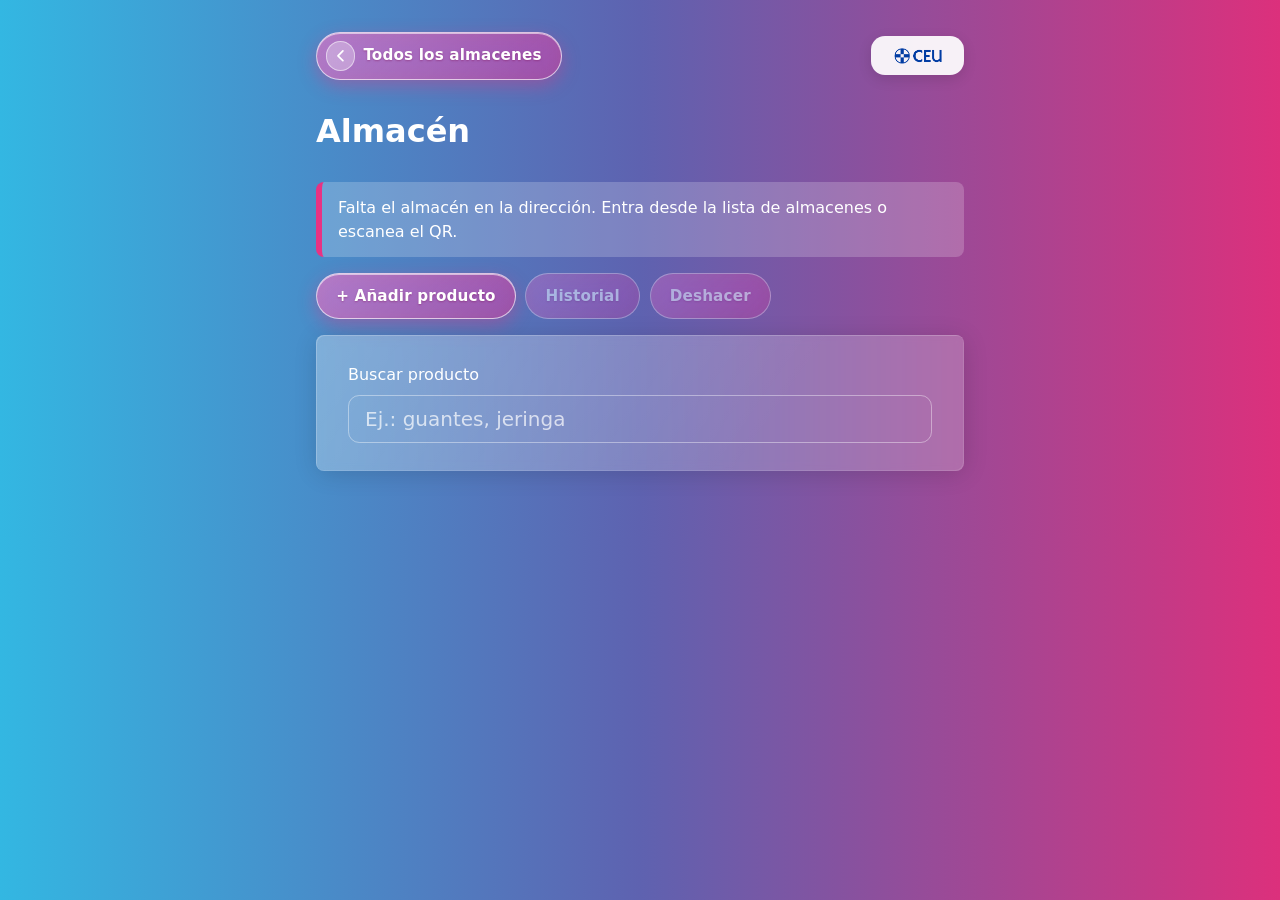
==== commit 1123977b: "Añadir y quitar artículo" ====
--- a/AppInventarioHospitalDeSimulacionClinicaCEU/src/main/resources/static/almacen.html
+++ b/AppInventarioHospitalDeSimulacionClinicaCEU/src/main/resources/static/almacen.html
@@ -5,7 +5,7 @@
     <meta name="viewport" content="width=device-width, initial-scale=1, viewport-fit=cover">
     <title>Almacén · Inventario</title>
     <link rel="stylesheet" href="css/bootstrap.min.css?v=2">
-    <link rel="stylesheet" href="css/estilos.css?v=2">
+    <link rel="stylesheet" href="css/estilos.css?v=3">
 </head>
 <body>
 <main class="container py-3" style="max-width: 42rem;">
@@ -20,6 +20,13 @@
     <!-- Aquí se muestran los avisos y errores (oculto por defecto) -->
     <div id="mensaje" class="mensaje mensaje-rosa" hidden></div>
 
+    <!-- Acciones del almacén entero -->
+    <div class="barra-acciones">
+        <button id="btn-anadir" class="burbuja burbuja-txt" type="button">+ Añadir producto</button>
+        <a id="btn-historial" class="burbuja burbuja-txt" href="#" aria-disabled="true">Historial</a>
+        <button id="btn-deshacer" class="burbuja burbuja-txt" type="button" disabled>Deshacer</button>
+    </div>
+
     <div class="card controles-fijos mb-3">
         <div class="card-body">
             <label for="buscador" class="form-label">Buscar producto</label>
@@ -32,6 +39,96 @@
 
 <!-- Mensaje flotante de arriba (oculto por defecto) -->
 <div id="aviso" class="aviso-flotante" role="status" hidden></div>
+
+<!-- ============ DIÁLOGO 1: añadir producto ============ -->
+<dialog id="dlg-anadir" class="dlg" aria-labelledby="anadir-titulo">
+    <form id="form-anadir" novalidate>
+        <h2 id="anadir-titulo">Añadir producto</h2>
+        <p class="dlg-error" id="anadir-error" role="alert" hidden></p>
+
+        <label for="anadir-nombre" class="form-label">Nombre</label>
+        <input id="anadir-nombre" type="text" class="form-control mb-3" maxlength="150" autocomplete="off" required>
+
+        <label for="anadir-categoria" class="form-label">Categoría</label>
+        <select id="anadir-categoria" class="form-select mb-3">
+            <option value="">Sin categoría</option>
+        </select>
+
+        <div class="row">
+            <div class="col-6">
+                <label for="anadir-cantidad" class="form-label">Unidades</label>
+                <input id="anadir-cantidad" type="number" class="form-control mb-3" min="0" step="1" value="0" inputmode="numeric">
+            </div>
+            <div class="col-6">
+                <label for="anadir-minimo" class="form-label">Stock mínimo</label>
+                <input id="anadir-minimo" type="number" class="form-control mb-3" min="0" step="1" value="0" inputmode="numeric">
+            </div>
+        </div>
+
+        <div class="dlg-botones">
+            <button type="button" class="burbuja burbuja-txt burbuja-peq" data-cerrar>Cancelar</button>
+            <button id="anadir-guardar" type="submit" class="burbuja burbuja-txt">Guardar</button>
+        </div>
+    </form>
+</dialog>
+
+<!-- ============ DIÁLOGO 2: quitar producto ============ -->
+<dialog id="dlg-quitar" class="dlg" aria-labelledby="quitar-titulo">
+    <form id="form-quitar" novalidate>
+        <h2 id="quitar-titulo">Quitar producto</h2>
+        <p class="dlg-error" id="quitar-error" role="alert" hidden></p>
+        <p id="quitar-texto"></p>
+        <div class="dlg-botones">
+            <button type="button" class="burbuja burbuja-txt burbuja-peq" data-cerrar>Cancelar</button>
+            <button id="quitar-confirmar" type="submit" class="burbuja burbuja-txt">Quitar</button>
+        </div>
+    </form>
+</dialog>
+
+<!-- ============ DIÁLOGO 3: trasladar a otro almacén ============ -->
+<dialog id="dlg-trasladar" class="dlg" aria-labelledby="trasladar-titulo">
+    <form id="form-trasladar" novalidate>
+        <h2 id="trasladar-titulo">Trasladar producto</h2>
+        <p class="dlg-error" id="trasladar-error" role="alert" hidden></p>
+        <p id="trasladar-texto" class="mb-3"></p>
+
+        <label for="trasladar-destino" class="form-label">Almacén de destino</label>
+        <select id="trasladar-destino" class="form-select mb-3"></select>
+
+        <label for="trasladar-cantidad" class="form-label">Unidades a trasladar</label>
+        <input id="trasladar-cantidad" type="number" class="form-control mb-3" min="1" step="1" inputmode="numeric">
+
+        <div class="dlg-botones">
+            <button type="button" class="burbuja burbuja-txt burbuja-peq" data-cerrar>Cancelar</button>
+            <button id="trasladar-confirmar" type="submit" class="burbuja burbuja-txt">Trasladar</button>
+        </div>
+    </form>
+</dialog>
+
+<!-- ============ DIÁLOGO 4: varias unidades de golpe / recuento ============ -->
+<dialog id="dlg-cantidad" class="dlg" aria-labelledby="cantidad-titulo">
+    <form id="form-cantidad" novalidate>
+        <h2 id="cantidad-titulo">Cambiar unidades</h2>
+        <p class="dlg-error" id="cantidad-error" role="alert" hidden></p>
+        <p id="cantidad-ayuda" class="mb-3"></p>
+
+        <!-- Solo en "Varias unidades": ¿entran o salen? -->
+        <div id="cantidad-sentido" class="btn-group w-100 mb-3" role="group" aria-label="Entrada o salida">
+            <input type="radio" class="btn-check" name="sentido" id="sentido-entrada" value="ENTRADA" checked>
+            <label class="btn btn-outline-primary" for="sentido-entrada">Entrada (+)</label>
+            <input type="radio" class="btn-check" name="sentido" id="sentido-salida" value="SALIDA">
+            <label class="btn btn-outline-primary" for="sentido-salida">Salida (−)</label>
+        </div>
+
+        <label id="cantidad-etiqueta" for="cantidad-numero" class="form-label">Unidades</label>
+        <input id="cantidad-numero" type="number" class="form-control form-control-lg mb-3" min="0" step="1" inputmode="numeric">
+
+        <div class="dlg-botones">
+            <button type="button" class="burbuja burbuja-txt burbuja-peq" data-cerrar>Cancelar</button>
+            <button id="cantidad-confirmar" type="submit" class="burbuja burbuja-txt">Guardar</button>
+        </div>
+    </form>
+</dialog>
 
 <script src="js/api.js"></script>
 <script>
@@ -44,9 +141,14 @@
     const elBuscador = document.getElementById('buscador');
     const elLista = document.getElementById('productos');
     const elAviso = document.getElementById('aviso');
+    const elBtnAnadir = document.getElementById('btn-anadir');
+    const elBtnHistorial = document.getElementById('btn-historial');
+    const elBtnDeshacer = document.getElementById('btn-deshacer');
 
     let existencias = []; //lista completa de productos del almacen
+    let nombreAlmacen = 'este almacén';
     let temporizadorAviso; //ocultar el flotante tras 2 segs
+    let ultimo = null;     //último movimiento hecho, con el movimiento contrario preparado para "Deshacer"
 
     //rosa == false
     //morado == true
@@ -68,6 +170,7 @@
         const almacenes = await getAlmacenes();
         const a = almacenes.find(x => x.id === almacenId);
         if (a) {
+            nombreAlmacen = a.nombre;
             elTitulo.textContent = a.nombre;
             document.title = a.nombre + ' · Inventario';
         }
@@ -79,6 +182,15 @@
         if (clases) el.className = clases;
         if (texto !== undefined) el.textContent = texto;
         return el;
+    }
+
+    //botón pequeño de las tarjetas (Varias, Recuento, Trasladar, Quitar)
+    function botonAccion(texto, etiquetaAria, alPulsar) {
+        const b = crear('button', 'burbuja burbuja-txt burbuja-peq', texto);
+        b.type = 'button';
+        b.setAttribute('aria-label', etiquetaAria);
+        b.addEventListener('click', alPulsar);
+        return b;
     }
 
     //Función principal
@@ -104,6 +216,7 @@
         * 4. barra de nivel: ancho= cantidad/(mínimox2) --> limitado por 100%
         *    solo si hay mínimo definido (stockMinimo > 0); si es 0 no tiene sentido
         * 5. fila de - num + --> si la cantidad es 0 - se desactiva ; los dos llaman a mover() con SALIDA o ENTRADA
+        * 6. fila de botones: Varias unidades, Recuento, Trasladar y Quitar
         * */
         for (const e of visibles) {
             const bajo = e.bajoMinimo;
@@ -143,9 +256,20 @@
             mas.addEventListener('click', () => mover(e, 'ENTRADA'));
 
             fila.append(menos, numero, mas);
+
+            const acciones = crear('div', 'acciones-producto');
+            const btnTrasladar = botonAccion('Trasladar', 'Trasladar ' + e.producto + ' a otro almacén', () => abrirTrasladar(e));
+            btnTrasladar.disabled = e.cantidad <= 0;   // sin unidades no hay nada que trasladar
+            acciones.append(
+                botonAccion('Varias unidades', 'Sumar o restar varias unidades de ' + e.producto, () => abrirCantidad(e, 'varias')),
+                botonAccion('Recuento', 'Hacer recuento de ' + e.producto, () => abrirCantidad(e, 'recuento')),
+                btnTrasladar,
+                botonAccion('Quitar', 'Quitar ' + e.producto + ' de este almacén', () => abrirQuitar(e))
+            );
+
             cuerpo.append(titulo, detalle);
             if (hayMinimo) cuerpo.append(nivel); // sin mínimo definido, la barra no se muestra
-            cuerpo.append(fila);
+            cuerpo.append(fila, acciones);
             tarjeta.append(cuerpo);
             elLista.append(tarjeta);
         }
@@ -158,23 +282,305 @@
         pintar();
     }
 
+    /* ---------- Movimientos y "Deshacer" ---------- */
+
+    //Activa o desactiva el botón Deshacer según haya algo que deshacer
+    function actualizarDeshacer() {
+        elBtnDeshacer.disabled = !ultimo;
+        elBtnDeshacer.title = ultimo ? 'Deshacer: ' + ultimo.texto : '';
+    }
+
+    //Envía un movimiento, recuerda cómo deshacerlo y refresca la lista.
+    //"inverso" es el movimiento contrario. Si falla, lanza el error para que lo muestre quien llama.
+    async function ejecutar(movimiento, inverso, textoAviso, nombreProducto) {
+        // El usuario lo añade api.js (USUARIO_POR_DEFECTO), porque ya no hay selector
+        await postMovimiento(movimiento);
+        ultimo = { inverso: inverso, texto: textoAviso + ' de ' + nombreProducto };
+        actualizarDeshacer();
+        await recargarExistencias();
+        avisar(textoAviso);
+    }
+
     //lo que pasa al pisar -/+
     async function mover(existencia, tipo) {
         mostrarMensaje('', false);
-        try {
-            // El usuario lo añade api.js (USUARIO_POR_DEFECTO), porque ya no hay selector
-            await postMovimiento({
-                almacenId: almacenId,
-                productoId: existencia.productoId,
-                cantidad: 1,
-                tipo: tipo,
+        const contrario = tipo === 'SALIDA' ? 'ENTRADA' : 'SALIDA';
+        try {
+            await ejecutar(
+                { almacenId: almacenId, productoId: existencia.productoId, cantidad: 1, tipo: tipo },
+                { almacenId: almacenId, productoId: existencia.productoId, cantidad: 1, tipo: contrario },
+                tipo === 'SALIDA' ? 'Salida registrada' : 'Entrada registrada',
+                existencia.producto);
+        } catch (err) {
+            mostrarMensaje('No se pudo registrar el movimiento. ' + err.message, true);
+        }
+    }
+
+    //Botón Deshacer: manda el movimiento contrario al último que se hizo
+    async function deshacer() {
+        if (!ultimo) return;
+        const pendiente = ultimo;
+        elBtnDeshacer.disabled = true;    // evita pulsarlo dos veces seguidas
+        mostrarMensaje('', false);
+        try {
+            await postMovimiento(pendiente.inverso);
+            ultimo = null;
+            actualizarDeshacer();
+            await recargarExistencias();
+            avisar('Movimiento deshecho');
+        } catch (err) {
+            actualizarDeshacer();
+            mostrarMensaje('No se pudo deshacer. ' + err.message, true);
+        }
+    }
+
+    /* ---------- Utilidades de los diálogos ---------- */
+
+    function errorDialogo(id, texto) {
+        const el = document.getElementById(id);
+        el.textContent = texto || '';
+        el.hidden = !texto;
+    }
+
+    //Número entero >= minimo, o null si lo escrito no vale
+    function leerEntero(texto, minimo) {
+        const t = String(texto).trim();
+        if (!/^\d+$/.test(t)) return null;
+        const n = parseInt(t, 10);
+        return n >= minimo ? n : null;
+    }
+
+    //Todos los botones "Cancelar" cierran su diálogo
+    document.querySelectorAll('dialog [data-cerrar]').forEach(b =>
+        b.addEventListener('click', () => b.closest('dialog').close()));
+
+    /* ---------- Diálogo 1: añadir producto ---------- */
+    const dlgAnadir = document.getElementById('dlg-anadir');
+    const formAnadir = document.getElementById('form-anadir');
+    const elAnadirNombre = document.getElementById('anadir-nombre');
+    const elAnadirCategoria = document.getElementById('anadir-categoria');
+    const elAnadirCantidad = document.getElementById('anadir-cantidad');
+    const elAnadirMinimo = document.getElementById('anadir-minimo');
+    const elAnadirGuardar = document.getElementById('anadir-guardar');
+    let categoriasCargadas = false;
+
+    //Rellena el desplegable la primera vez. Si falla, queda solo "Sin categoría".
+    async function cargarCategorias() {
+        if (categoriasCargadas) return;
+        try {
+            for (const c of await getCategorias()) {
+                const op = document.createElement('option');
+                op.value = c.id;
+                op.textContent = c.nombre;
+                elAnadirCategoria.append(op);
+            }
+            categoriasCargadas = true;
+        } catch (err) { /* sin categorías */ }
+    }
+
+    elBtnAnadir.addEventListener('click', () => {
+        formAnadir.reset();
+        errorDialogo('anadir-error', '');
+        dlgAnadir.showModal();
+        elAnadirNombre.focus();
+        cargarCategorias();
+    });
+
+    formAnadir.addEventListener('submit', async (ev) => {
+        ev.preventDefault();
+        errorDialogo('anadir-error', '');
+        const nombre = elAnadirNombre.value.trim();
+        const cantidad = leerEntero(elAnadirCantidad.value, 0);
+        const minimo = leerEntero(elAnadirMinimo.value, 0);
+        if (!nombre) { errorDialogo('anadir-error', 'Escribe el nombre del producto.'); elAnadirNombre.focus(); return; }
+        if (cantidad === null || minimo === null) {
+            errorDialogo('anadir-error', 'Las unidades y el mínimo deben ser números enteros (0 o más).');
+            return;
+        }
+        elAnadirGuardar.disabled = true;   // evita guardarlo dos veces si se pulsa rápido
+        try {
+            await crearProducto(almacenId, {
+                nombre: nombre,
+                categoriaId: elAnadirCategoria.value ? Number(elAnadirCategoria.value) : null,
+                cantidad: cantidad,
+                stockMinimo: minimo,
             });
+            dlgAnadir.close();
+            elBuscador.value = '';          // para que el producto nuevo se vea en la lista
+            ultimo = null;                  // lo anterior ya no se puede deshacer con seguridad
+            actualizarDeshacer();
             await recargarExistencias();
-            avisar(tipo === 'SALIDA' ? 'Salida registrada' : 'Entrada registrada');
-        } catch (err) {
-            mostrarMensaje('No se pudo registrar el movimiento. ' + err.message, true);
-        }
-    }
+            avisar('Producto añadido');
+        } catch (err) {
+            errorDialogo('anadir-error', err.message);   // incluye el "ya existe" (409) del servidor
+        } finally {
+            elAnadirGuardar.disabled = false;
+        }
+    });
+
+    /* ---------- Diálogo 2: quitar producto ---------- */
+    const dlgQuitar = document.getElementById('dlg-quitar');
+    const formQuitar = document.getElementById('form-quitar');
+    const elQuitarConfirmar = document.getElementById('quitar-confirmar');
+    let porQuitar = null;
+
+    function abrirQuitar(e) {
+        porQuitar = e;
+        errorDialogo('quitar-error', '');
+        document.getElementById('quitar-texto').textContent =
+            '¿Quitar «' + e.producto + '» de ' + nombreAlmacen + '? Se borran sus ' + e.cantidad +
+            ' unidades de este almacén. El historial de movimientos se conserva.';
+        dlgQuitar.showModal();
+    }
+
+    formQuitar.addEventListener('submit', async (ev) => {
+        ev.preventDefault();
+        if (!porQuitar) return;
+        errorDialogo('quitar-error', '');
+        elQuitarConfirmar.disabled = true;
+        try {
+            await eliminarExistencia(almacenId, porQuitar.productoId);
+            dlgQuitar.close();
+            porQuitar = null;
+            ultimo = null;                  // el producto ya no está: no se puede deshacer lo anterior
+            actualizarDeshacer();
+            await recargarExistencias();
+            avisar('Producto quitado');
+        } catch (err) {
+            errorDialogo('quitar-error', err.message);
+        } finally {
+            elQuitarConfirmar.disabled = false;
+        }
+    });
+
+    /* ---------- Diálogo 3: trasladar a otro almacén ---------- */
+    const dlgTrasladar = document.getElementById('dlg-trasladar');
+    const formTrasladar = document.getElementById('form-trasladar');
+    const elTrasDestino = document.getElementById('trasladar-destino');
+    const elTrasCantidad = document.getElementById('trasladar-cantidad');
+    const elTrasConfirmar = document.getElementById('trasladar-confirmar');
+    let porTrasladar = null;
+
+    async function abrirTrasladar(e) {
+        porTrasladar = e;
+        errorDialogo('trasladar-error', '');
+        document.getElementById('trasladar-texto').textContent =
+            e.producto + ': ahora hay ' + e.cantidad + ' unidades en ' + nombreAlmacen + '.';
+        elTrasCantidad.value = 1;
+        elTrasCantidad.max = e.cantidad;
+        elTrasDestino.replaceChildren();
+        dlgTrasladar.showModal();
+        try {
+            const destinos = (await getAlmacenes()).filter(a => a.id !== almacenId);
+            for (const a of destinos) {
+                const op = document.createElement('option');
+                op.value = a.id;
+                op.textContent = a.nombre;
+                elTrasDestino.append(op);
+            }
+            if (destinos.length === 0) errorDialogo('trasladar-error', 'No hay otro almacén al que trasladar.');
+        } catch (err) {
+            errorDialogo('trasladar-error', 'No se pudo cargar la lista de almacenes. ' + err.message);
+        }
+    }
+
+    formTrasladar.addEventListener('submit', async (ev) => {
+        ev.preventDefault();
+        if (!porTrasladar) return;
+        errorDialogo('trasladar-error', '');
+        const e = porTrasladar;
+        const destinoId = Number(elTrasDestino.value);
+        const cantidad = leerEntero(elTrasCantidad.value, 1);
+        if (!destinoId) { errorDialogo('trasladar-error', 'Elige el almacén de destino.'); return; }
+        if (cantidad === null) { errorDialogo('trasladar-error', 'Escribe cuántas unidades (un número entero mayor que 0).'); return; }
+        if (cantidad > e.cantidad) { errorDialogo('trasladar-error', 'Solo hay ' + e.cantidad + ' unidades.'); return; }
+        elTrasConfirmar.disabled = true;
+        try {
+            await ejecutar(
+                { almacenId: almacenId, productoId: e.productoId, cantidad: cantidad, tipo: 'TRASLADO', almacenDestinoId: destinoId },
+                // para deshacer, el traslado se hace al revés: del destino de vuelta a este almacén
+                { almacenId: destinoId, productoId: e.productoId, cantidad: cantidad, tipo: 'TRASLADO', almacenDestinoId: almacenId },
+                'Traslado registrado',
+                e.producto);
+            dlgTrasladar.close();
+            porTrasladar = null;
+        } catch (err) {
+            errorDialogo('trasladar-error', err.message);
+        } finally {
+            elTrasConfirmar.disabled = false;
+        }
+    });
+
+    /* ---------- Diálogo 4: varias unidades de golpe / recuento ---------- */
+    const dlgCantidad = document.getElementById('dlg-cantidad');
+    const formCantidad = document.getElementById('form-cantidad');
+    const elCantNumero = document.getElementById('cantidad-numero');
+    const elCantConfirmar = document.getElementById('cantidad-confirmar');
+    const elCantSentido = document.getElementById('cantidad-sentido');
+    let contextoCantidad = null;   // { existencia, modo: 'varias' | 'recuento' }
+
+    function abrirCantidad(e, modo) {
+        contextoCantidad = { existencia: e, modo: modo };
+        errorDialogo('cantidad-error', '');
+        const recuento = modo === 'recuento';
+        document.getElementById('cantidad-titulo').textContent = (recuento ? 'Recuento · ' : 'Varias unidades · ') + e.producto;
+        document.getElementById('cantidad-ayuda').textContent = recuento
+            ? 'Cuenta lo que hay en el almacén y escribe el total. El sistema tiene ' + e.cantidad + '.'
+            : 'Ahora hay ' + e.cantidad + ' unidades. Elige si entran o salen y cuántas.';
+        document.getElementById('cantidad-etiqueta').textContent = recuento ? 'Unidades que hay en total' : 'Unidades';
+        elCantSentido.hidden = recuento;
+        document.getElementById('sentido-entrada').checked = true;
+        elCantNumero.min = recuento ? 0 : 1;
+        elCantNumero.value = recuento ? e.cantidad : '';
+        dlgCantidad.showModal();
+        elCantNumero.focus();
+        elCantNumero.select();
+    }
+
+    formCantidad.addEventListener('submit', async (ev) => {
+        ev.preventDefault();
+        if (!contextoCantidad) return;
+        errorDialogo('cantidad-error', '');
+        const e = contextoCantidad.existencia;
+        const recuento = contextoCantidad.modo === 'recuento';
+        const n = leerEntero(elCantNumero.value, recuento ? 0 : 1);
+        if (n === null) {
+            errorDialogo('cantidad-error', recuento
+                ? 'Escribe el total contado (un número entero, 0 o más).'
+                : 'Escribe cuántas unidades (un número entero mayor que 0).');
+            return;
+        }
+
+        let movimiento, inverso, aviso;
+        if (recuento) {
+            if (n === e.cantidad) { dlgCantidad.close(); avisar('Sin cambios: ya había ' + n); return; }
+            movimiento = { almacenId: almacenId, productoId: e.productoId, cantidad: n, tipo: 'AJUSTE' };
+            inverso = { almacenId: almacenId, productoId: e.productoId, cantidad: e.cantidad, tipo: 'AJUSTE' };
+            aviso = 'Recuento guardado';
+        } else {
+            const tipo = document.querySelector('input[name="sentido"]:checked').value;
+            if (tipo === 'SALIDA' && n > e.cantidad) {
+                errorDialogo('cantidad-error', 'Solo hay ' + e.cantidad + ' unidades.');
+                return;
+            }
+            movimiento = { almacenId: almacenId, productoId: e.productoId, cantidad: n, tipo: tipo };
+            inverso = { almacenId: almacenId, productoId: e.productoId, cantidad: n, tipo: tipo === 'SALIDA' ? 'ENTRADA' : 'SALIDA' };
+            aviso = tipo === 'SALIDA' ? 'Salida registrada' : 'Entrada registrada';
+        }
+
+        elCantConfirmar.disabled = true;
+        try {
+            await ejecutar(movimiento, inverso, aviso, e.producto);
+            dlgCantidad.close();
+            contextoCantidad = null;
+        } catch (err) {
+            errorDialogo('cantidad-error', err.message);
+        } finally {
+            elCantConfirmar.disabled = false;
+        }
+    });
+
+    /* ---------- Arranque ---------- */
 
     //comprueba que hay ID
     //Si lo hay carga el título y existencias a la vez con Promise.all
@@ -193,6 +599,8 @@
                 mostrarMensaje('Falta el almacén en la dirección. Entra desde la lista de almacenes o escanea el QR.', false);
                 return;
             }
+            elBtnHistorial.href = 'historial.html?id=' + encodeURIComponent(almacenId);
+            elBtnHistorial.removeAttribute('aria-disabled');
             await Promise.all([cargarTitulo(), recargarExistencias()]);
         } catch (err) {
             mostrarMensaje('No se pudo cargar el almacén. ' + err.message, true);
@@ -200,6 +608,9 @@
     }
 
     elBuscador.addEventListener('input', pintar); //conecta el buscador
+    elBtnDeshacer.addEventListener('click', deshacer);
+    // Sin almacén todavía, los botones de arriba no deben hacer nada
+    elBtnHistorial.addEventListener('click', (ev) => { if (!almacenId) ev.preventDefault(); });
     iniciar();
 </script>
 </body>
--- a/AppInventarioHospitalDeSimulacionClinicaCEU/src/main/resources/static/css/estilos.css
+++ b/AppInventarioHospitalDeSimulacionClinicaCEU/src/main/resources/static/css/estilos.css
@@ -3,7 +3,7 @@
 /* Buscador y selector fijos arriba al hacer scroll */
 .controles-fijos { position: sticky; top: 0.5rem; z-index: 10; }
 
-/* Botones + y − redondos y grandes (fáciles de pulsar con prisa) */
+/* Botones + y − redondos y grandes*/
 .btn-cantidad { width: 64px; height: 64px; padding: 0; font-size: 2rem; line-height: 1; flex: none; }
 
 /* Barra de nivel con una marca en el mínimo (centro de la barra) */
@@ -17,7 +17,7 @@
     opacity: 0.6;
 }
 
-/* Aviso que aparece ARRIBA al registrar un movimiento (píldora rosa de una sola línea) */
+/* Aviso que aparece ARRIBA al registrar un movimiento */
 .aviso-flotante {
     position: fixed;
     z-index: 30;
@@ -36,7 +36,7 @@
     text-align: center;
 }
 
-/* Quartz usa naranja para "danger". Lo cambiamos por el rosa del tema. */
+
 :root, [data-bs-theme=light] {
     --bs-danger: #e83283;
     --bs-danger-rgb: 232, 50, 131;
@@ -58,7 +58,7 @@
 .mensaje-rosa { --color-mensaje: #e83283; }
 .mensaje-morado { --color-mensaje: #6f2dbd; }
 
-/* ---------- Botones de volver: burbuja rosa traslúcida ---------- */
+/*Botones de volver:*/
 .burbuja {
     display: inline-flex;
     align-items: center;
@@ -79,7 +79,7 @@
     text-shadow: 0 1px 2px rgba(120, 10, 70, 0.35);
     transition: transform 0.15s ease, box-shadow 0.15s ease, background 0.15s ease;
 }
-/* círculo blanco brillante con la flecha dentro */
+
 .burbuja svg {
     flex: none;
     box-sizing: content-box;
@@ -99,7 +99,7 @@
 .burbuja:active { transform: scale(0.97); }
 @media (prefers-reduced-motion: reduce) { .burbuja { transition: none; } }
 
-/* ---------- Logotipo (en una "píldora" blanca para que se vea con cualquier color de logo) ---------- */
+
 .logo-ceu {
     display: inline-flex;
     align-items: center;
@@ -109,4 +109,55 @@
     box-shadow: 0 4px 14px rgba(0, 0, 0, 0.12);
 }
 .logo-ceu img { height: 38px; width: auto; display: block; }
-.logo-ceu-peq img { height: 28px; }+.logo-ceu-peq img { height: 28px; }
+
+/* ---------- Botones burbuja también como <button> y en tamaño pequeño ---------- */
+button.burbuja { font-family: inherit; cursor: pointer; line-height: 1.2; }
+.burbuja-txt { padding-left: 1.2rem; }                     /* sin icono a la izquierda */
+.burbuja-peq { min-height: 36px; padding: 0.3rem 0.95rem; font-size: 0.85rem; }
+.burbuja:disabled, .burbuja[aria-disabled="true"] {
+    opacity: 0.5;
+    cursor: not-allowed;
+    transform: none;
+    box-shadow: none;
+}
+
+/* Fila de botones de arriba (Añadir producto, Historial, Deshacer) y acciones de cada tarjeta */
+.barra-acciones { display: flex; flex-wrap: wrap; gap: 0.6rem; margin-bottom: 1rem; }
+.acciones-producto { display: flex; flex-wrap: wrap; gap: 0.5rem; margin-top: 1rem; }
+
+/* ---------- Diálogos (<dialog> nativo) ---------- */
+dialog.dlg {
+    width: min(92vw, 26rem);
+    max-height: 90vh;
+    padding: 1.25rem;
+    border: 1px solid rgba(255, 255, 255, 0.45);
+    border-radius: 1.25rem;
+    background: linear-gradient(160deg, #6a35b8, #36206f);
+    color: #fff;
+    box-shadow: 0 24px 60px rgba(0, 0, 0, 0.5);
+}
+dialog.dlg::backdrop {
+    background: rgba(20, 8, 50, 0.62);
+    -webkit-backdrop-filter: blur(3px);
+    backdrop-filter: blur(3px);
+}
+dialog.dlg h2 { font-size: 1.25rem; margin-bottom: 0.75rem; }
+dialog.dlg .form-control, dialog.dlg .form-select { background-color: rgba(255, 255, 255, 0.14); color: #fff; }
+dialog.dlg .form-select option { color: #000; }
+dialog.dlg .form-control::placeholder { color: rgba(255, 255, 255, 0.6); }
+.dlg-error {
+    margin: 0 0 1rem;
+    padding: 0.6rem 0.85rem;
+    border-radius: 0.5rem;
+    border-left: 6px solid #e83283;
+    background: rgba(255, 255, 255, 0.18);
+}
+.dlg-error[hidden] { display: none; }
+.dlg-botones { display: flex; gap: 0.6rem; justify-content: flex-end; flex-wrap: wrap; margin-top: 1rem; }
+
+/* ---------- Pantalla de historial ---------- */
+.mov { display: flex; align-items: center; gap: 0.9rem; }
+.mov-cantidad { font-size: 1.4rem; font-weight: 700; min-width: 3.2rem; text-align: right; }
+.mov-info { flex: 1; min-width: 0; }
+.mov-info .fw-bold { overflow-wrap: anywhere; }
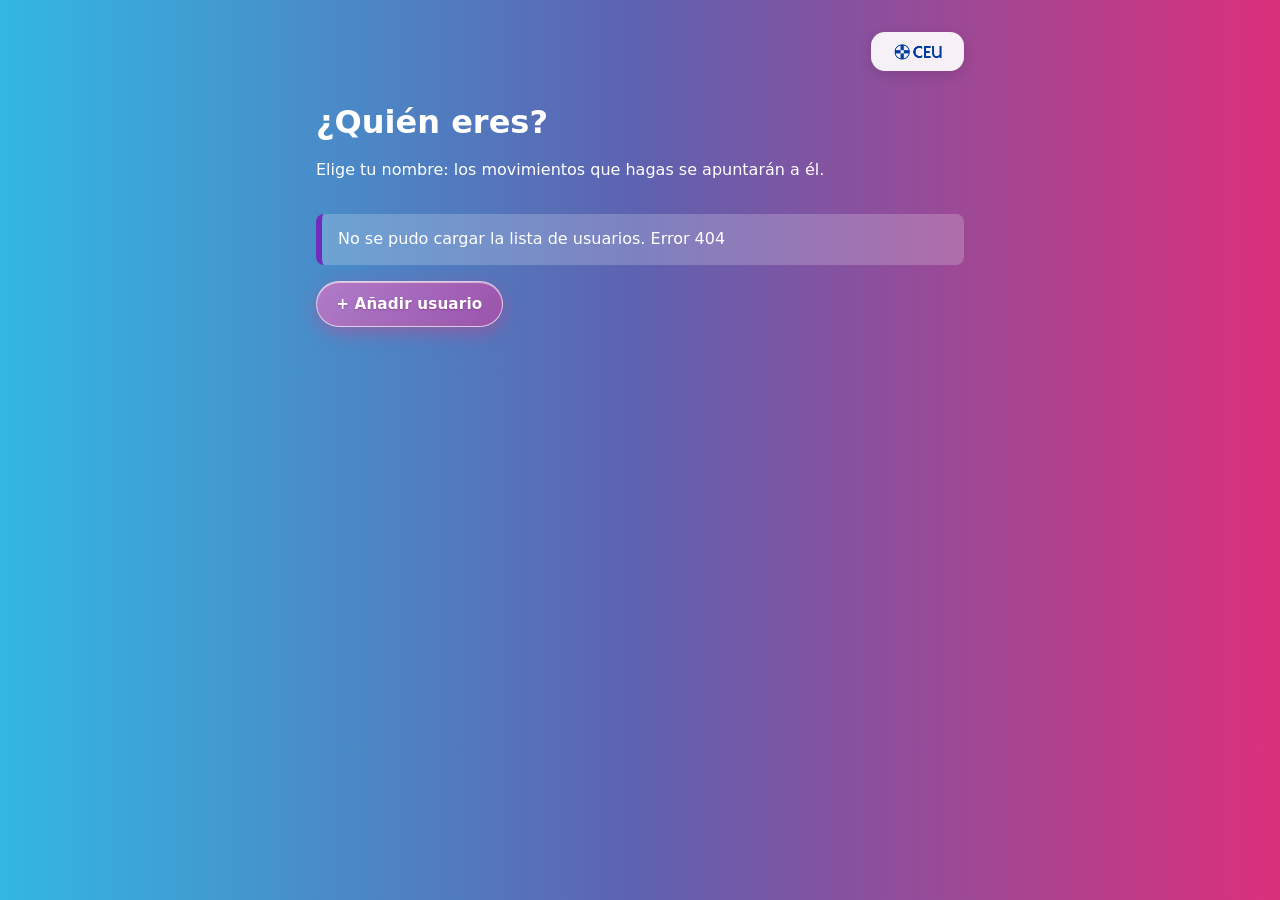
==== commit 71279427: "Cambios Usuarios" ====
--- a/AppInventarioHospitalDeSimulacionClinicaCEU/src/main/resources/static/almacen.html
+++ b/AppInventarioHospitalDeSimulacionClinicaCEU/src/main/resources/static/almacen.html
@@ -5,7 +5,7 @@
     <meta name="viewport" content="width=device-width, initial-scale=1, viewport-fit=cover">
     <title>Almacén · Inventario</title>
     <link rel="stylesheet" href="css/bootstrap.min.css?v=2">
-    <link rel="stylesheet" href="css/estilos.css?v=3">
+    <link rel="stylesheet" href="css/estilos.css?v=4">
 </head>
 <body>
 <main class="container py-3" style="max-width: 42rem;">
@@ -15,6 +15,7 @@
             <span class="logo-ceu logo-ceu-peq"><img src="img/logo-ceu.png" alt="CEU San Pablo" onerror="this.parentElement.remove()"></span>
         </div>
         <h1 id="titulo" class="h2 fw-bold mt-1">Almacén</h1>
+        <p class="small mb-0">Usuario: <strong id="usuario-nombre"></strong> · <a id="cambiar-usuario" href="usuarios.html">Cambiar</a></p>
     </header>
 
     <!-- Aquí se muestran los avisos y errores (oculto por defecto) -->
@@ -585,6 +586,11 @@
     //comprueba que hay ID
     //Si lo hay carga el título y existencias a la vez con Promise.all
     async function iniciar() {
+        // Antes de nada hay que saber quién usa la app (los movimientos se apuntan a su nombre)
+        const usuario = await exigirUsuario();
+        if (!usuario) return;
+        document.getElementById('usuario-nombre').textContent = usuario.nombre;
+        document.getElementById('cambiar-usuario').href = urlElegirUsuario();
         try {
             // Si el QR trae un código, se busca a qué almacén corresponde
             if (codigo) {
--- a/AppInventarioHospitalDeSimulacionClinicaCEU/src/main/resources/static/css/estilos.css
+++ b/AppInventarioHospitalDeSimulacionClinicaCEU/src/main/resources/static/css/estilos.css
@@ -160,4 +160,9 @@
 .mov { display: flex; align-items: center; gap: 0.9rem; }
 .mov-cantidad { font-size: 1.4rem; font-weight: 700; min-width: 3.2rem; text-align: right; }
 .mov-info { flex: 1; min-width: 0; }
-.mov-info .fw-bold { overflow-wrap: anywhere; }+.mov-info .fw-bold { overflow-wrap: anywhere; }
+
+/* ---------- Pantalla de usuarios ---------- */
+.fila-usuario { display: flex; align-items: center; gap: 0.6rem; margin-bottom: 0.75rem; }
+.fila-usuario .elegir { flex: 1; justify-content: center; min-height: 54px; font-size: 1.1rem; }
+.burbuja[hidden] { display: none; }
